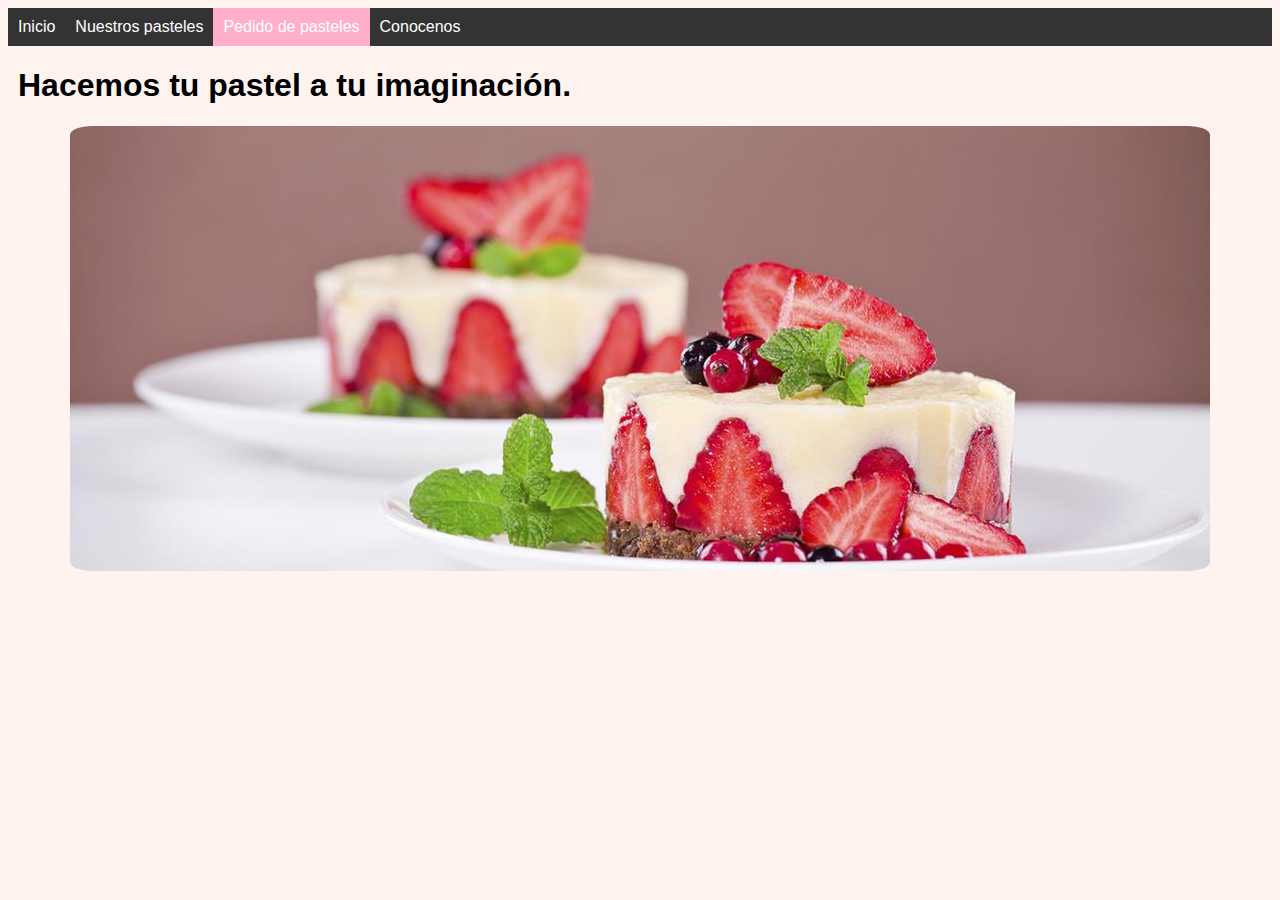
==== formulario.html @ a4fc108f "first commit" ====
<!DOCTYPE html>
<html lang="en">
    <head>
        <meta charset="UTF-8">
        <meta http-equiv="X-UA-Compatible" content="IE=edge">
        <meta name="viewport" content="width=device-width, initial-scale=1.0">
        <link rel="stylesheet" href="style.css">
        <link rel="shortcut icon" href="./Img/Logo & headers/Logito.ico" type="image/x-icon">
        <title>Pastelito Feliz</title>
    </head>
    <body>
        <header>
            <ul>
                <li><a href="index.html">Inicio</a> </li>
                <li><a href="pasteles.html">Nuestros pasteles</a></li>
                <li class="active"><a href="formulario.html">Pedido de pasteles</a></li>
                <li><a href="pasteleros.html">Conocenos</a></li>
            </ul>
        </header>
        <div>
            <h1 class="padding">Hacemos tu pastel a tu imaginación.</h1>
            <img src="./Img/Logo & headers/pastel-de-requeson-con-fresas_w1140.jpg" alt="pastel de muestra" class="center">
        </div>
    </body>
</html>
---- style.css ----
*{
    font-family:'Lucida Sans', 'Lucida Sans Regular', 'Lucida Grande', 'Lucida Sans Unicode', Geneva, Verdana, sans-serif
}
body{
    background-color: #fff3f0;
}
.header{
    align-content: center;
    padding: auto;
    width: 100%;
    text-align: center;
}
.center{
  display: block;
  margin-left: auto;
  margin-right: auto;
  margin-top: auto;
  margin-bottom: auto;
  border-radius: 2%;
}
ul {
    list-style-type: none;
    margin: 0;
    padding: 0;
    overflow: hidden;
    background-color: #333;
  }
  
li {
    float: left;
  }
  
li a {
    display: block;
    color: white;
    text-align: center;
    padding: 10px 10px;
    text-decoration: none;
  }
  
li a:hover {
    background-color: #111;
  }
.active {
    background-color: #ffafcc;
  }
hr{
      color: #ffc8dd;
  }
.pastel{
    width: 50%;
    height: 50%;
    align-content: center;
    border-radius: 15%;
  }
.padding{
  padding-left: 10px;
}
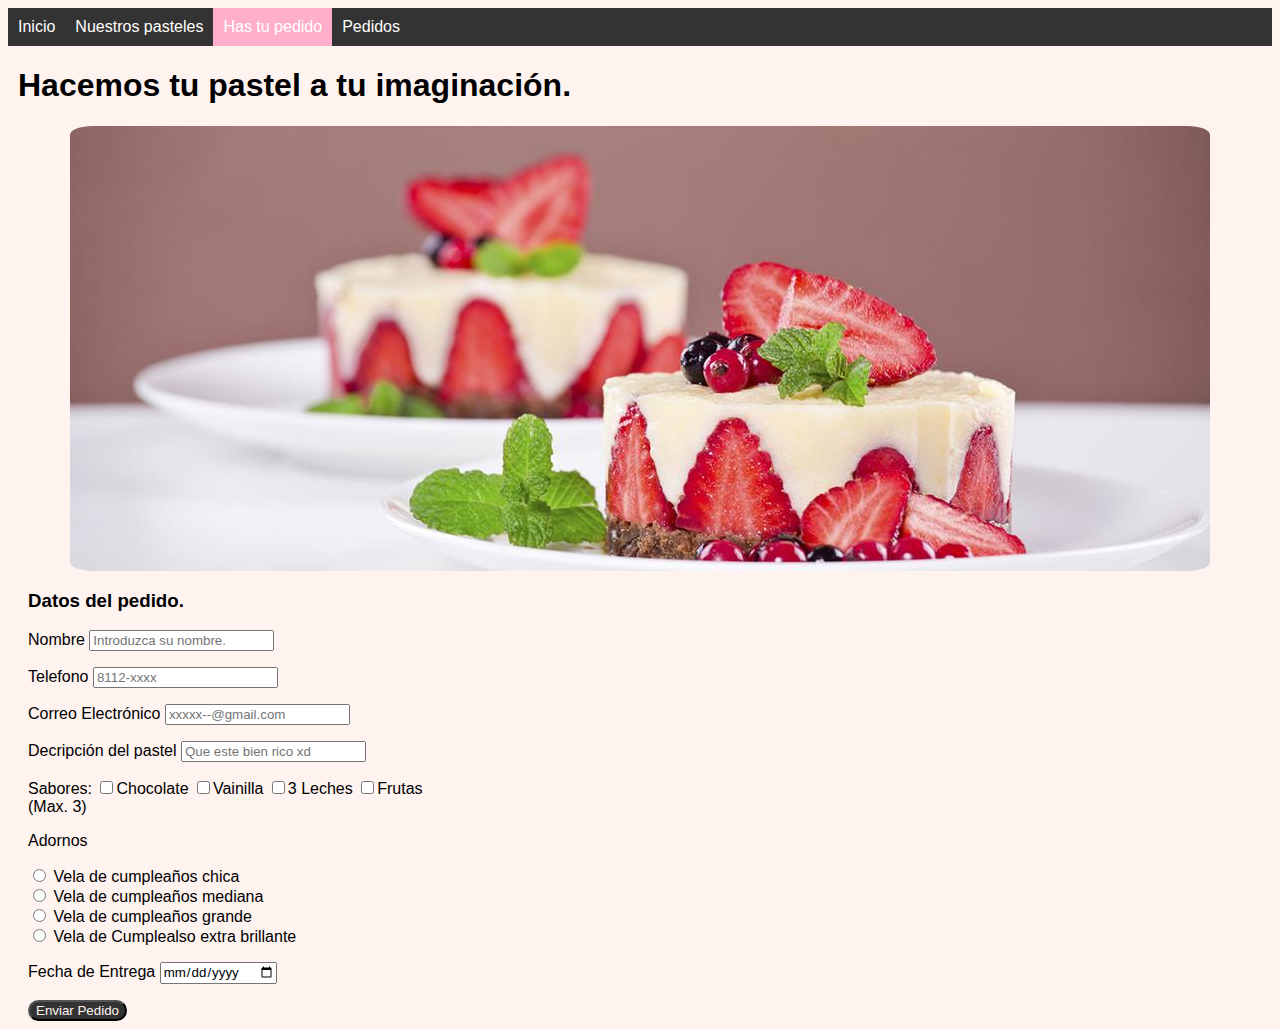
==== commit 603eeac9: "Finalizacion de los detalles" ====
--- a/formulario.html
+++ b/formulario.html
@@ -13,13 +13,36 @@
             <ul>
                 <li><a href="index.html">Inicio</a> </li>
                 <li><a href="pasteles.html">Nuestros pasteles</a></li>
-                <li class="active"><a href="formulario.html">Pedido de pasteles</a></li>
-                <li><a href="pasteleros.html">Conocenos</a></li>
+                <li class="active"><a href="formulario.html">Has tu pedido</a></li>
+                <li><a href="pasteleros.html">Pedidos</a></li>
             </ul>
         </header>
         <div>
             <h1 class="padding">Hacemos tu pastel a tu imaginación.</h1>
             <img src="./Img/Logo & headers/pastel-de-requeson-con-fresas_w1140.jpg" alt="pastel de muestra" class="center">
         </div>
+        <div class="input">
+            <h3>Datos del pedido.</h3>
+            <form action="get">
+                <p>Nombre   <input type="text" placeholder="Introduzca su nombre." required> </p>
+                <p>Telefono <input type="text" maxlength="10" required placeholder="8112-xxxx"></p>
+                <p>Correo Electrónico  <input type="email" name=".com" id="email" required placeholder="xxxxx--@gmail.com"></p>
+                <p>Decripción del pastel <input type="text" placeholder="Que este bien rico xd"></p>
+                <p>Sabores:
+                <input type="checkbox" name="Chocolate" id="1">Chocolate
+                <input type="checkbox" name="Vainilla" id="2">Vainilla
+                <input type="checkbox" name="3 Leches" id="3">3 Leches
+                <input type="checkbox" name="Frutas" id="4">Frutas
+                <br>(Max. 3)
+                </p>
+                <p>Adornos</p>
+                <input type="radio" id="1" name="Adornos" value="1"> <label for="">Vela de cumpleaños chica</label><br>
+                <input type="radio" id="2" name="Adornos" value="2"> <label for="">Vela de cumpleaños mediana</label><br>
+                <input type="radio" id="3" name="Adornos" value="3"> <label for="">Vela de cumpleaños grande</label><br>
+                <input type="radio" id="4" name="Adornos" value="4"> <label for="">Vela de Cumplealso extra brillante</label><br>
+                <p>Fecha de Entrega  <input type="date"></p>
+                <a href="index.html"><button>Enviar Pedido</button></a>
+            </form>
+        </div>
     </body>
 </html>
--- a/style.css
+++ b/style.css
@@ -17,6 +17,7 @@
   margin-top: auto;
   margin-bottom: auto;
   border-radius: 2%;
+  text-align: center;
 }
 ul {
     list-style-type: none;
@@ -56,3 +57,59 @@
 .padding{
   padding-left: 10px;
 }
+.table{
+  width: 200px;
+  height: 200px;
+  display: block;
+  margin-left: auto;
+  margin-right: auto;
+  margin-top: auto;
+  margin-bottom: auto;
+  border-radius: 2%;
+}
+table{
+  margin: 0% auto;
+}
+tr{
+  padding: auto;
+}
+td{
+  padding: 10px;
+  border-radius: 2%;
+  text-align: center;
+}
+.red{
+  color: red;
+}
+.text{
+  size: 1%;
+}
+button{
+  background-color: #333;
+  color: #fff3f0;
+  size: 10%;
+  border-radius: 45px;
+}
+button:hover{
+  background-color: #ffafcc;
+}
+.input{
+  display: block;
+  margin-left: auto;
+  margin-right: auto;
+  margin-top: auto;
+  margin-bottom: auto;
+  border-radius: 2%;
+  border: 10px #ffafcc;
+  padding-left: 20px;
+  padding-right: 20px;
+}
+
+
+th {     font-size: 13px;     font-weight: normal;     padding: 8px;     background: #ffc8dd;
+  border-top: 4px solid #ffafcc;    border-bottom: 1px solid #fff; }
+
+td {    padding: 8px;     background: #fff;    border-bottom: 1px solid #fff;
+      border-top: 1px solid transparent; }
+
+tr:hover td { background: #ffafcc; color: #333; }